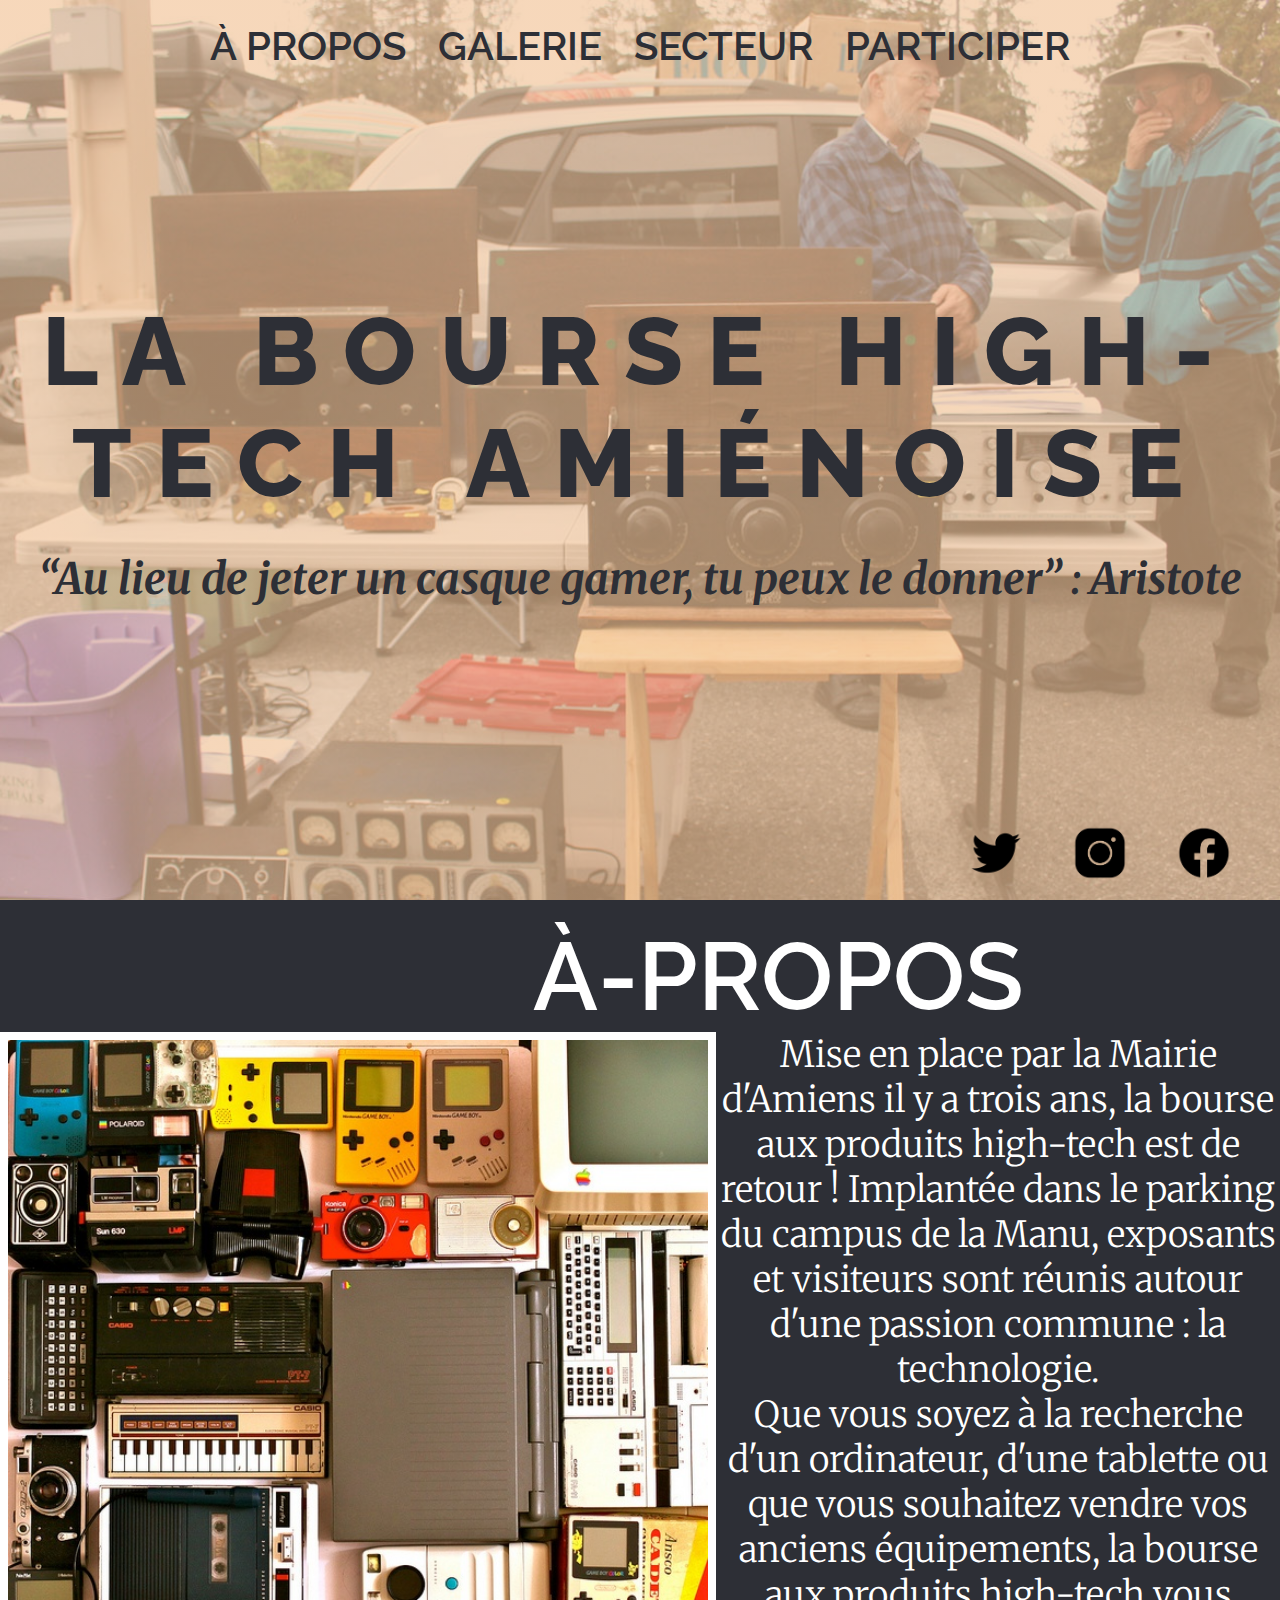
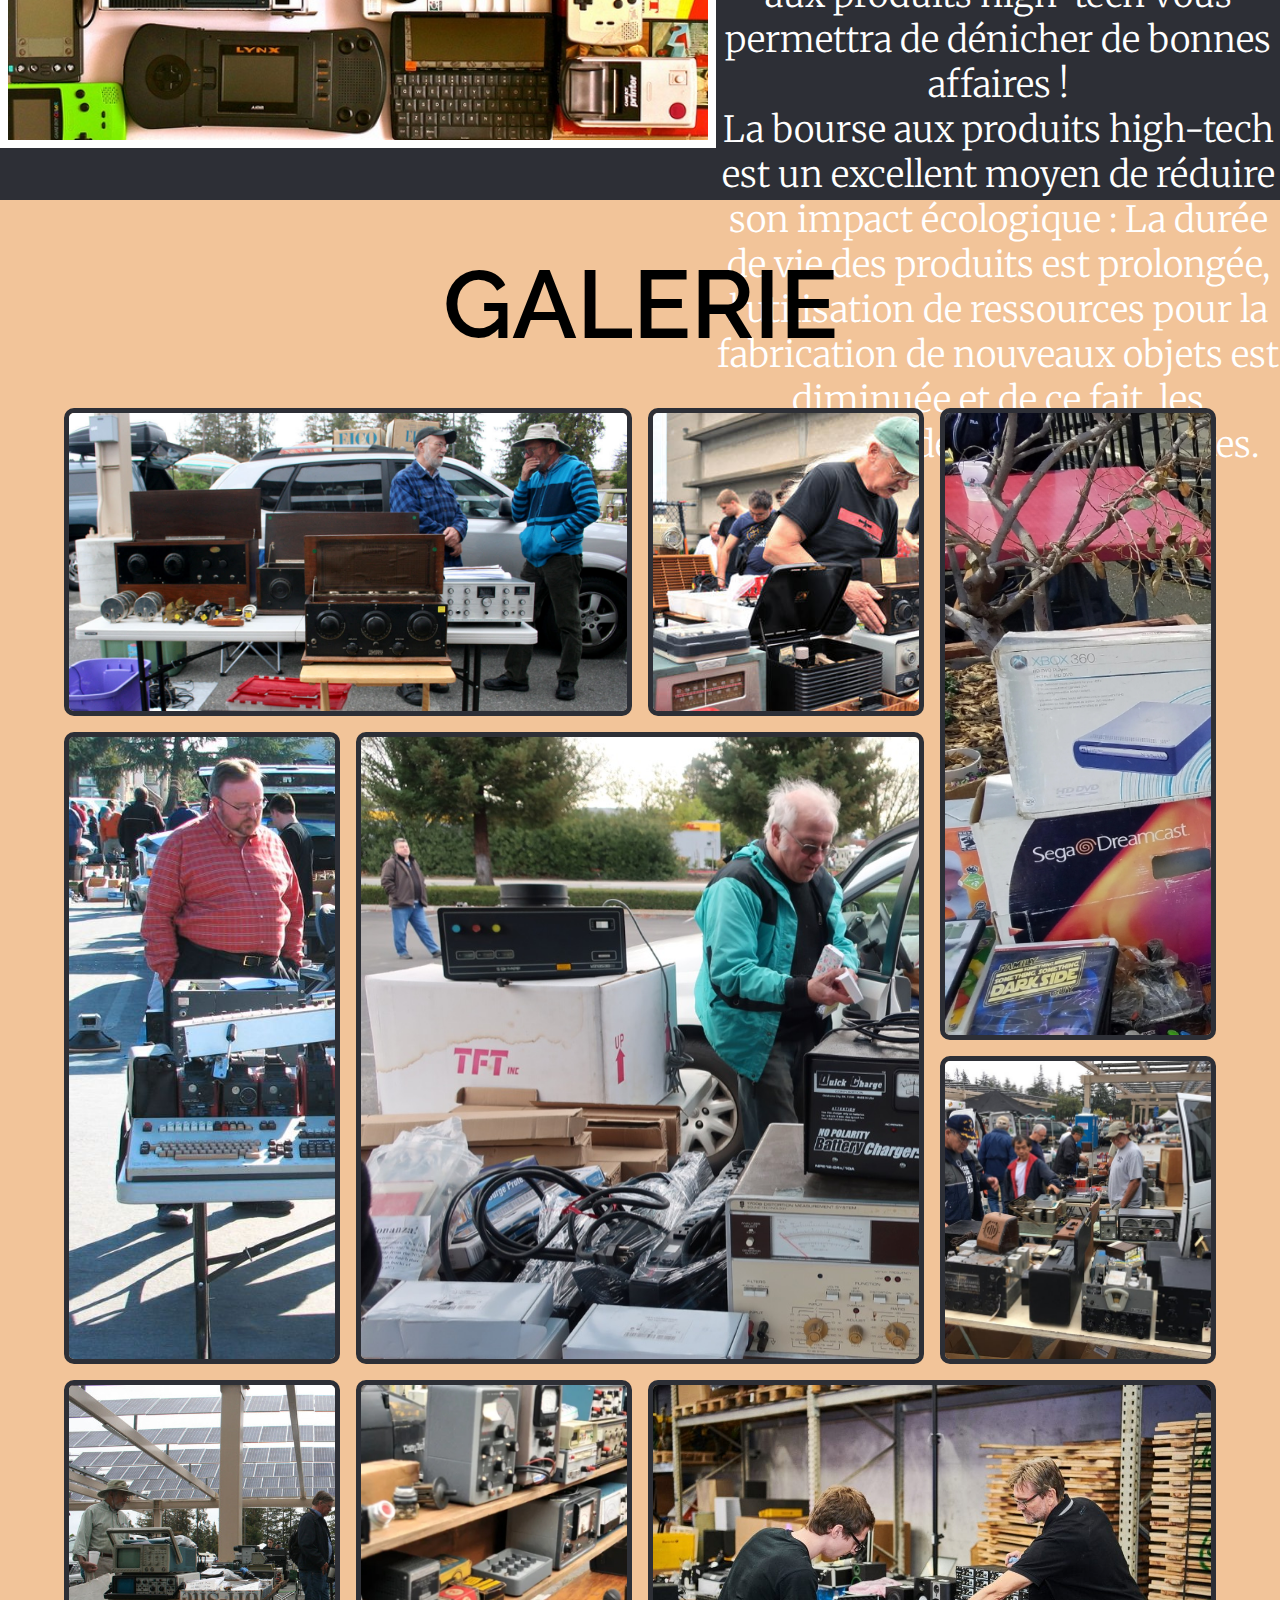
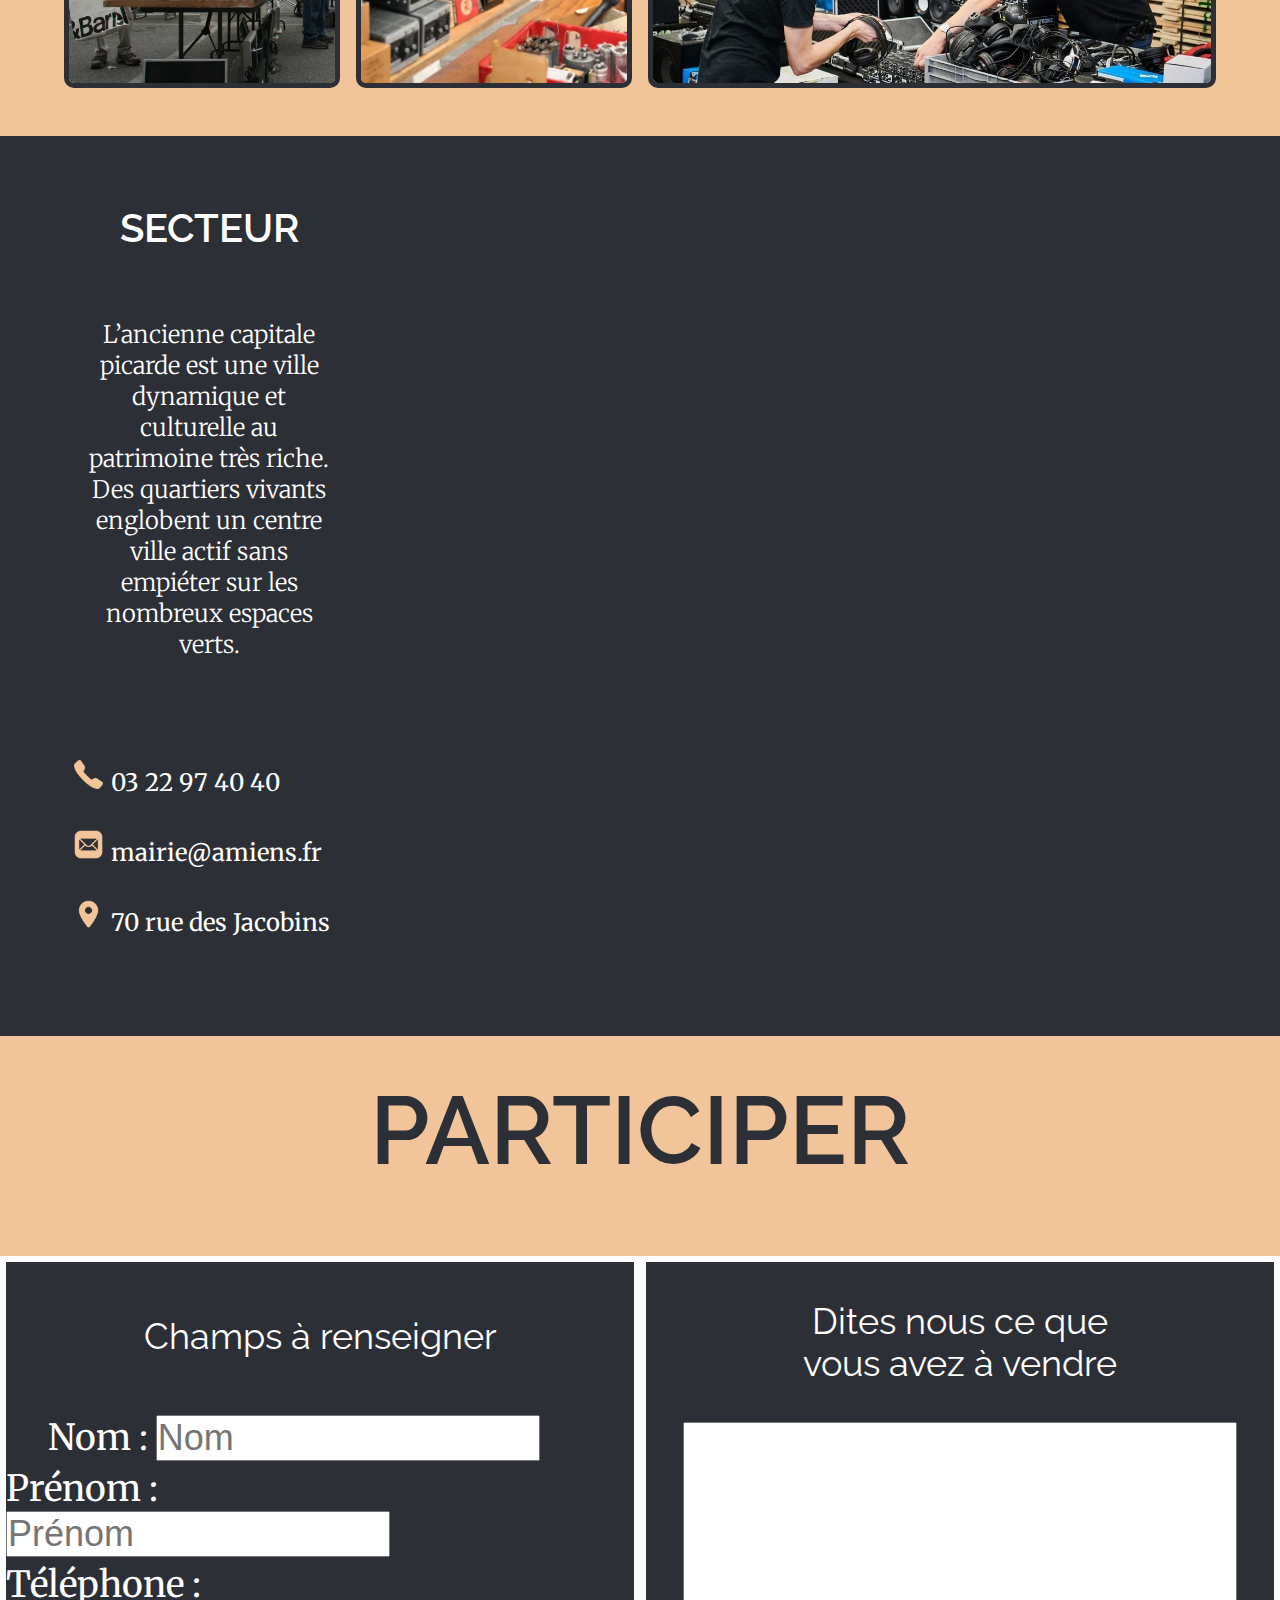
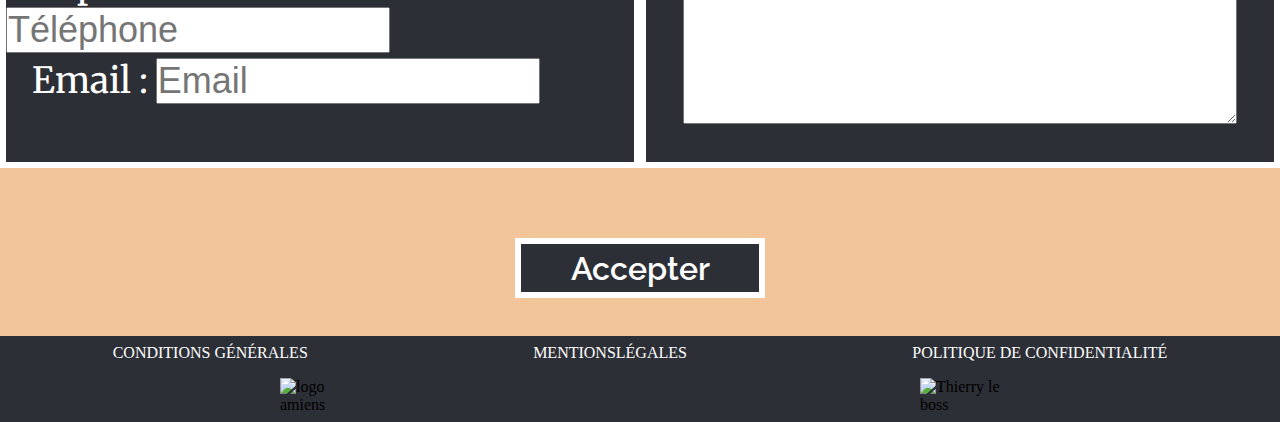
==== index.html @ cc08b1c6 "final" ====
<!DOCTYPE html>
<html lang="fr-Fr">
<head>
    <meta charset="UTF-8">
    <meta http-equiv="X-UA-Compatible" content="IE=edge">
    <meta name="viewport" content="width=device-width, initial-scale=1.0">
    <link rel="stylesheet" href="./public/assets/css/style.css">
    <link rel="stylesheet" media="screen and (max-width: 900px)" href="./public/assets/css/section1.css">
    <title>Bourse aux produits High Tech</title>
</head>
    <body>
        <header id="landing">
                <nav class="topNav">
                    <input id="menu-toggle" type="checkbox" />
                    <label class='menu-button-container' for="menu-toggle">
                    <div class='menu-button'></div>
                    </label>
                    <ul class="menu">
                        <li><a href="#info">À PROPOS</a></li>
                        <li><a href="#gallery">GALERIE</a></li>
                        <li><a href="#place">SECTEUR</a></li>
                        <li><a href="#form">PARTICIPER</a></li>
                    </ul>
                </nav>
            </div>
            <div class="headerContent">
                <div class="headerPos">
                    <h1>La bourse High-Tech Amiénoise</h1>
                    <p>“Au lieu de jeter un casque gamer, tu peux le donner” : Aristote</p>
                </div>
            </div>
            <div class="headerSocial">
                <a href="https://twitter.com/HightechAmiens" target="_blank"><img src="./public/assets/icons/social/twitter.png" alt="Twitter"></a>
                <a href="https://www.instagram.com/hightechamiens/" target="_blank"><img src="./public/assets/icons/social/instagram.png" alt="Instagram"></a>
                <a href="https://www.facebook.com/LaManuFormation/" target="_blank"><img src="./public/assets/icons/social/facebook.png" alt="Facebook"></a>
            </div>
        </header>  
        <main>
            <article class="info" id="info">
                <h2 class="titreH2">À-PROPOS</h2>
                <div class="infoContainer">
                    <img src="./public/assets/img/about.jpg" alt=""> 
                    <div class="infoText">
                        <p>Mise en place par la Mairie d'Amiens il y a trois ans, la bourse aux produits high-tech est de retour !
                        Implantée dans le parking du campus de la Manu, exposants et visiteurs sont réunis autour d'une passion commune : la technologie.</p>                        
                        <p>Que vous soyez à la recherche d'un ordinateur, d'une tablette ou que vous souhaitez vendre vos anciens équipements, la bourse aux 
                        produits high-tech vous permettra de dénicher de bonnes affaires !</p>            
                        <p>La bourse aux produits high-tech est un excellent moyen de réduire son impact écologique : La durée de vie des produits est prolongée, 
                        l'utilisation de ressources pour la fabrication de nouveaux objets est diminuée et de ce fait, les émissions de CO2 sont réduites.</p>
                    </div>
                </div>
            </article>
            <section class="gallery" id="gallery">
                <h2 class="sectionTitle">GALERIE</h2>
                <div class="grid">
                    <div class="img1 border"><img src="./public/assets/img/banner.jpg" alt="Image 1" title="Image 1"></div>                
                    <div class="img2 border"><img src="./public/assets/img/grid2.jpg" alt="Image 2" title="Image 2" class="h"></div>                
                    <div class="img3 border"><img src="./public/assets/img/grid3.jpg" alt="Image 3" title="Image 3"></div>                
                    <div class="img4 border"><img src="./public/assets/img/grid4.jpg" alt="Image 4" title="Image 4"></div>                
                    <div class="img5 border"><img src="./public/assets/img/grid5.jpg" alt="Image 5" title="Image 5"></div>                
                    <div class="img6 border"><img src="./public/assets/img/grid6.jpg" alt="Image 6" title="Image 6"></div>                
                    <div class="img7 border"><img src="./public/assets/img/grid7.jpg" alt="Image 7" title="Image 7"></div>                
                    <div class="img8 border"><img src="./public/assets/img/grid8.jpg" alt="Image 8" title="Image 8"></div>                
                    <div class="img9 border"><img src="./public/assets/img/grid9.jpg" alt="Image 9" title="Image 9"></div>
                </div>     
            </section>
            <article class="place" id="place">
                <div class="placeBox">    
                    <h2 class="titreH2">SECTEUR</h2>
                    <p>L’ancienne capitale picarde est une ville dynamique et culturelle au patrimoine très riche. Des quartiers vivants englobent un centre ville actif sans empiéter sur les nombreux espaces verts.</p>
                    <div class="placeInfo">
                        <ul>
                            <li><img src="./public/assets/icons/info/Phone.png" alt="Téléphone" title="Téléphone"> 03 22 97 40 40</li>
                            <li><img src="./public/assets/icons/info/Mail.png" alt="Mail" title="Mail"> mairie@amiens.fr</li>
                            <li><img src="./public/assets/icons/info/Location.png" alt="Adresse" title="Adresse"> 70 rue des Jacobins</li>
                        </ul>
                    </div>
                </div>
                <div class="placeMap"><iframe src="https://www.google.com/maps/embed?pb=!1m18!1m12!1m3!1d2570.46840546889!2d2.2992870158809566!3d49.890008835468336!2m3!1f0!2f0!3f0!3m2!1i1024!2i768!4f13.1!3m3!1m2!1s0x47e7857c0e87f5fb%3A0x37fb21b742d12b66!2sLa%20Manu%20-%20Ecole%20sup%C3%A9rieure%20des%20m%C3%A9tiers%20du%20num%C3%A9rique!5e0!3m2!1sfr!2sfr!4v1656078517726!5m2!1sfr!2sfr" width="900" height="700" style="border:0;" allowfullscreen="" loading="lazy" referrerpolicy="no-referrer-when-downgrade"></iframe></div>
            </article>
            <article class="form" id="form">
                <h2 class="titreH2">PARTICIPER</h2>
                <div class="formContainer">
                    <div class="formBox1">
                        <p>Champs à renseigner</p>
                        <div class="formLineBox">
                            <div class="formLine1">
                                <label for="lastname">Nom : </label>
                                <input type="text" placeholder="Nom" required><br>
                            </div>
                            <div class="formLine2">
                                <label for="name">Prénom : </label>
                                <input type="text" placeholder="Prénom" required><br>
                            </div>
                            <div class="formLine3">
                                <label for="mail">Téléphone : </label>
                                <input type="text" placeholder="Téléphone" required><br>
                            </div>
                            <div class="formLine4">
                                <label for="phone">Email : </label>
                                <input type="text" placeholder="Email" required><br>
                            </div>
                        </div>
                    </div>
                    <div class="formBox2">
                        <p>Dites nous ce que<br>vous avez à vendre</p>
                        <textarea name="" id="" cols="70" rows="20"></textarea>
                    </div>
                </div>
                <button class="accept">Accepter</button>
            </article>
        </main>
        <footer>
            <div class="footerLinks">
                <a href="" target="_blank">Conditions générales</a>
                <a href="" target="_blank">Mentionslégales</a>
                <a href="" target="_blank">Politique de confidentialité</a>
            </div>
            <div class="footerLogo">
                <img src="./public/assets/img/amienslogo.png" alt="logo amiens">
                <img src="./public/assets/icons/home/Thierry.png" alt="Thierry le boss">
            </div>
        </footer>
    </body>
</html>
---- public/assets/css/style.css ----
@import url('https://fonts.googleapis.com/css2?family=Merriweather:ital,wght@0,300;0,400;0,700;1,300;1,400;1,700&family=Raleway:ital,wght@0,300;0,400;0,500;0,600;0,700;0,800;1,300;1,400&display=swap');

/* 
font-family: 'Merriweather', serif;     wght: 300 400 700 1,300 1,400 1,700
font-family: 'Raleway', sans-serif;     wght: 300 400 500 600 700 800 1300
smartphone : 576px
tablette : 992px
desktop : 1200px
*/

:root {
    --colorTitle : #2d2f36; 
} 

* {
    margin: 0;
    padding: 0;
}

html {
    scroll-behavior: smooth;
}

                    /* RESSOURCE */

h1 {
    color: var(--colorTitle);
    font-family: 'Raleway', sans-serif;
    font-weight: 800;
    font-size: 6rem;
    text-align: center;
    letter-spacing: 0.25em;
    text-transform: uppercase;
}

h2 {
    font-family: 'Raleway', sans-serif;
    font-style: normal;
    font-weight: 600;
    font-size: 6rem;
}

.sectionTitle {
    padding-bottom: 3rem;
}

@media screen and (max-width: 900px) {
    .sectionTitle {
        padding-bottom: 1.5rem;
    }
}

                    /* HEADER */

/* Taille, mise en place du background et flex */

header {
    width: 100vw;
    height: 100vh;
    background-image: linear-gradient(to bottom, rgba(242, 196, 153, 0.67), rgba(242, 196, 153, 0.67)), url(../img/banner.jpg);
    background-repeat: no-repeat;
    background-size: cover;
}

/* Navbar */

.topNav {
    display: flex;
    flex-direction: row;
    justify-content: center;
    align-items: center;
    height: 10vh;
  }
  
.menu {
    display: flex;
    flex-direction: row;
    list-style-type: none;
}
  
.menu > li {
    margin: 0 1rem;
    overflow: hidden;
}

.menu li a {
    font-family: 'Raleway', sans-serif;
    font-style: normal;
    font-weight: 600;
    font-size: 2.5rem;
    text-decoration: none;
    color: var(--colorTitle);
}

.menu-button-container {
    display: none;
    height: 100%;
    width: 30px;
    cursor: pointer;
    flex-direction: column;
    justify-content: center;
    align-items: center;
}
  
#menu-toggle {
    display: none;
}
  
.menu-button,
.menu-button::before,
.menu-button::after {
    display: block;
    background-color: #fff;
    position: absolute;
    height: 4px;
    width: 30px;
    transition: transform 400ms cubic-bezier(0.23, 1, 0.32, 1);
    border-radius: 2px;
}
  
  .menu-button::before {
    content: '';
    margin-top: -8px;
  }
  
  .menu-button::after {
    content: '';
    margin-top: 8px;
  }
  
  #menu-toggle:checked + .menu-button-container .menu-button::before {
    margin-top: 0px;
    transform: rotate(405deg);
  }
  
  #menu-toggle:checked + .menu-button-container .menu-button {
    background: rgba(255, 255, 255, 0);
  }
  
  #menu-toggle:checked + .menu-button-container .menu-button::after {
    margin-top: 0px;
    transform: rotate(-405deg);
  }
  
@media (max-width: 700px) {
.topNav {
    display: flex;
    flex-direction: row;
    justify-content: flex-end;
    align-items: center;
    height: 10vh;
}

.menu-button-container {
    display: flex;
    align-items: flex-end;
}

.menu {
    position: absolute;
    top: 0;
    margin-top: 70px;
    left: 0;
    flex-direction: column;
    width: 100%;
    justify-content: center;
    align-items: center;
}

#menu-toggle ~ .menu li {
    height: 0;
    margin: 0;
    padding: 0;
    border: 0;
    transition: height 400ms cubic-bezier(0.23, 1, 0.32, 1);
}

#menu-toggle:checked ~ .menu li {
    height: 2.5em;
    padding: 0.5rem 0rem;
    transition: height 400ms cubic-bezier(0.23, 1, 0.32, 1);
}

.menu > li {
    display: flex;
    justify-content: center;
    margin: 0;
    padding: 0.5rem 0;
    width: 100%;
    color: white;
    background-color: rgba(242, 196, 153, 0.67);
}
}

/* Contenu du header  */

.headerContent {
    height: 80vh;
    display: flex;
    justify-content: center;
    align-items: center;
    flex-flow: row wrap;
}

.headerPos {
    display: flex;
    flex-flow: row wrap;
    align-items: center;
    justify-content: center;
}

.headerPos p {
    color: var(--colorTitle);
    font-family: 'Merriweather', serif;
    font-style: italic;
    font-weight: 700;
    font-size: 2.7rem;
    padding-top: 2rem;
    text-align: center;
}

/* Réseaux sociaux */

.headerSocial {
    height: 10vh;
    display: flex;
    justify-content: flex-end;
    align-items: center;
    margin-right: 3rem;
}

.headerSocial a {
    margin-left: 3rem;
}
/* Redimension des images */

.headerSocial a img {
    width: 3.5rem;
}

/* Media Screen  */

@media screen and (max-width: 900px) {
    h1 {
        font-size: 3rem;
        text-align: center;
    }

    h2 {
        font-size: 2.5rem;
        text-align: center;
    }

    .headerPos p{
        font-size: 2.5rem;
        text-align: center;
    }

    .topNav {
        display: flex;
        flex-direction: row;
        justify-content: flex-end;
        align-items: center;
        height: 10vh;
    }
    
    .menu-button-container {
        display: flex;
        align-items: flex-end;
        margin-right: 1.5rem;
    }
    
    .menu {
        position: absolute;
        top: 0;
        margin-top: 80px;
        left: 0;
        flex-direction: column;
        width: 100%;
        justify-content: center;
        align-items: center;
    }

    .menu li a {
        font-size: 2rem;
    }
    
    #menu-toggle ~ .menu li {
        height: 0;
        margin: 0;
        padding: 0;
        border: 0;
        transition: height 400ms cubic-bezier(0.23, 1, 0.32, 1);
    }
    
    #menu-toggle:checked ~ .menu li {
        height: 2.5em;
        padding: 0.5rem 0rem;
        transition: height 400ms cubic-bezier(0.23, 1, 0.32, 1);
    }
    
    .menu > li {
        display: flex;
        justify-content: center;
        align-items: center;
        margin: 0;
        width: 100%;
        opacity: 100%;
        background-color: rgba(242, 196, 153, 1);
    }

    .headerSocial {
        height: 10vh;
        display: flex;
        justify-content: flex-end;
        align-items: center;
        margin-right: 1.5rem;
    }
    
    .headerSocial a {
        margin-left: 1.5rem;
    }
    
    .headerSocial a img {
        width: 2.5rem;
    }
    }

                        /* GALERIE */
/* Taille et flex */
.gallery {
    background-color: #f2c499;
    display: flex;
    flex-direction: column;
    justify-content: space-evenly;
    align-items: center;
    padding: 3rem 0rem;
}

/* Container grid */
.grid {
    width: 90vw;
    height: 100vw;
    grid-template-columns: repeat(4, 1fr);
    grid-template-rows: repeat(4, 1fr);
    display: grid;
    gap: 1rem;
    grid-template-areas: 
    'img1 img1 img2 img3'
    'img4 img5 img5 img3'
    'img4 img5 img5 img6'
    'img7 img8 img9 img9';
}
    /* Specs grid par image */
.img1 {
    grid-area: img1;
    overflow: hidden;
}

.img2 {
    grid-area: img2;
    overflow: hidden;
}

.img3 {
    grid-area: img3;
    overflow: hidden;
}

.img4 {
    grid-area: img4;
    overflow: hidden;
}

.img5 {
    grid-area: img5;
    overflow: hidden;
}

.img6 {
    grid-area: img6;
    overflow: hidden;
}

.img7 {
    grid-area: img7;
    overflow: hidden;
}

.img8 {
    grid-area: img8;
    overflow: hidden;
}

.img9 {            
    grid-area: img9;
    overflow: hidden;
}       
/* Bordure et Arrondi */
.border {
    border: 5px solid var(--colorTitle);
    border-radius: 10px;
}
/* Dimension des images */
.grid img {
    height: 100%;
}
/* Dimension particulière pour 2 images */
.grid .img1 img {
    width: 100%;
    height: auto;
}

.grid .img9 img {
    width: 100%;
    height: auto;
}

@media screen and (max-width: 900px) {
    .gallery {
        padding: 1.5rem 0;
    }

    .grid {
        width: 90vw;
        height: 100vw;
        grid-template-columns: repeat(4, 1fr);
        grid-template-rows: repeat(3, 1fr);
        display: grid;
        gap: .5rem;
        grid-template-areas:
        'img4 img5 img5 img6'
        'img4 img5 img5 img6'
        'img7 img8 img9 img9';
    }
    
    .border {
        border: 2px solid var(--colorTitle);
        border-radius: 10px;
    }
    
    .grid .img1 img {
        width: 100%;
        height: auto;
    }
    
    .img1 {
        display: none;
    }
    
    .img2 {
        display: none;
    }
    
    .img3 {
        display: none;
    }
    
    .img4 {
        grid-area: img4;
        overflow: hidden;
    }
    
    .img5 {
        grid-area: img5;
        overflow: hidden;
    }
    
    .img6 {
        grid-area: img6;
        overflow: hidden;
    }
    
    .img7 {
        grid-area: img7;
        overflow: hidden;
    }
    
    .img8 {
        grid-area: img8;
        overflow: hidden;
    }
    
    .img9 {            
        grid-area: img9;
        overflow: hidden;
    }
}

.info {
    width: 100vw;
    height: 100vh;
    background-color: #2D2F36;
    display: flex;
    flex-direction: column;
}

.info {
    width: 100vw;
    height: 900px;
    background-color: #2D2F36;
    display: flex;
    flex-direction: column;
}
/* Titre */
.info h2 {
    color: white;
    align-self: flex-end;
    margin-right: 20%;
    margin-top: 20px;
}
/* Flex de l'image et de la box texte */
.infoContainer {
    display: flex;
    flex-direction: row;
    justify-content: space-evenly;
}
/* Taille et bordure de l'image */
.info img {
    height: 700px;
    border: 8px solid white;
}
/* Box des textes */
.infoText {
    width: 1100px;
    display: flex;
    flex-direction: column;
    justify-content: space-around;

}
/* Texte */
.info p {
    color: white;
    font-family: "Merriweather", serif;
    font-size: 36px;
    font-weight: 300;
    text-align: center;
}

* {
    padding: 0;
    margin: 0;
}

footer {
    height: auto;
    background-color: #2d2f36;
}

.footerLinks {
    height: 100%;
    display: flex;
    flex-flow: row wrap;
    justify-content: space-around;
    align-items: center;
    padding: .5rem 0;
}

.footerLinks a {
    text-decoration: none;
    text-transform: uppercase;
    font-size: 1rem;
    color: white;
}

.footerLogo {
    display: flex;
    justify-content: space-around;
    align-items: center;
    padding: .5rem 0;
}

.footerLogo img {
    width: 5rem;
    height: auto;
}

.thanksAll {
    display: flex;
    align-items: center;
    justify-content: center;
}

.thanksAll p {
    color: white;
    text-transform: uppercase;

}

@media screen and (max-width: 900px) {
    .footerLinks {
        display: flex;
        flex-flow: row wrap;
        justify-content: center;
        align-items: center;
    }

    .footerLinks a {
        width: 100%;
        text-align: center;
        font-size: 1rem;
        padding-top: .5rem;
    }
    .thanksAll p {
        font-size: .5rem;
    }
}

                    /* SECTEUR */
/* Background et flex */
.place {
    height: 100vh;
    background-color: #2d2f36;
    display: flex;
    flex-direction: row;
    justify-content: center;
    flex-wrap: nowrap;
}
/* Container des textes et cartes */
.placeBox {
    width: 40%;
    height: auto;
    display: flex;
    align-items: center;
    flex-direction: column;
    justify-content: space-evenly;
}
/* Titre */
.place h2 {
    font-size: 2.5rem;
    color: white;
}
/* Paragraphe */
.place p {
    width: 60%;
    color: white;
    font-family: "Merriweather", serif;
    font-size: 1.5rem;
    font-weight: 30;
    text-align: center;
}
/* Liste */
.placeInfo li{
    margin: 30px;
}
/* Style de la liste */
.placeInfo ul {
    list-style: none;
    color: white;
    font-family: "Merriweather", serif;
    font-size: 1.5rem;
    /* font-weight: 600; */
}
/* Taille des images de contact */
.place .placeBox .placeInfo ul li img {
    width: 12%;
}
.placeMap {
    padding: 5%;
    width: 70%;
    height: auto;
}
iframe {
    height: 100%;
    width: 100%;
}

@media (max-width:900px) {
    .place {
        height: 100vh;
        width: 100vw;
        flex-wrap: wrap;
    }
    .placeBox {
        width: 90%;
        display: flex;
        align-items: center;
        flex-direction: column;
        justify-content: space-evenly;
    }
    .place h2 {
        font-size: 2rem;
        color: white;
    }
    .place p {
        width: 90vw;
        color: white;
        font-family: "Merriweather", serif;
        font-size: 1.1rem;
        font-weight: 30;
        text-align: center;
    }
    .placeInfo ul {
        list-style: none;
        color: white;
        font-family: "Merriweather", serif;
        font-size: 1rem;
        margin-left: 25px;
    }
    .placeInfo li{
        margin-left: 5px;
    }
    .placeMap {
        padding: 5%;
        width: 90%;
        height: auto;
    }
    .place .placeBox .placeInfo ul li img {
        width: 12%;
        padding-right: 4px;
    }
}
.form {
    height: 900px;
    background-color: #f2c499;
    display: flex;
    flex-direction: column;
    justify-content: space-around;
    align-items: center;
}
/* Titre */
.form h2 {
    color: #2d2f36;
}
/* Container des 2 box */
.formContainer {
    height: 500px;
    width: 100%;
    display: flex;
    flex-direction: row;
    justify-content: space-around;
    align-items: center;
}
/* Style et flex de la premiere box */
.formBox1 {
    height: 500px;
    width: 760px;
    background-color: #2d2f36;
    border: 6px solid white;
    display: flex;
    flex-direction: column;
    justify-content: space-evenly;
}
/* Style et flex de la deuxieme box */
.formBox2 {
    height: 500px;
    width: 760px;
    background-color: #2d2f36;
    border: 6px solid white;
    display: flex;
    flex-direction: column;
    justify-content: space-evenly;
    align-items: center;
}
/* Style des titres des box */
.form p {
    color: white;
    font-family: "Raleway", serif;
    font-size: 36px;
    font-weight: 400;
    text-align: center;
}
/* Style des info */
.form label {
    font-size: 36px;
    color: white;
    font-family: "Merriweather", serif;
    font-size: 36px;
    font-weight: 400;
}

.form input {
    font-size: 36px;
    width: 380px;
}

.formLineBox {
    height: 300px;
    width: 85%;
    display: flex;
    flex-direction: column;
    align-items: flex-end;
    justify-content: space-evenly;
}

.form textarea {
    width: 88%;
    height: 60%;
    font-size: 30px;
    color: #757575;
}

.accept {
    width: 250px;
    height: 60px;
    font-family: 'Raleway', sans-serif;
    font-style: normal;
    font-weight: 600;
    font-size: 2rem;
    color: white;
    text-align: center;
    background-color: #2d2f36;
    border: 6px solid white;
    text-decoration: none;
}

/* formulaire */
@media screen and (max-width: 900px) {

.form {
    height: 100vh;
    background-color: #f2c499;
    display: flex;
    flex-direction: column;
    justify-content: space-around;
    align-items: center;
}
/* Titre */
.form h2 {
    color: #2d2f36;
}
/* Container des 2 box */
.formContainer {
    height: auto;
    width: 100%;
    display: flex;
    flex-wrap: wrap;

}
/* Style et flex de la premiere box */
.formBox1 {
    height: auto;
    width: 90%;
    height: 35vh;
    background-color: #2d2f36;
    border: 6px solid white;
    margin-bottom: 2%;

}
/* Style et flex de la deuxieme box */
.formBox2 {
    height: 35vh;
    width: 90%;
    background-color: #2d2f36;
    border: 6px solid white;
    display: flex;
    margin-top: 2%;
}
/* Style des titres des box */
.form p {
    color: white;
    font-family: "Raleway", serif;
    font-size: 24px;
    font-weight: 400;
    text-align: center;
}
/* Style des info */
.form label {
    font-size: 16px;
    color: white;
    font-family: "Merriweather", serif;
    font-weight: 400;
}

.form input {
    width: 80%;
    font-size: 16px;

}

.formLineBox {
    width: 50%;
    align-self: center;
}

.form textarea {
    width: 88%;
    height: 60%;
    font-size: 30px;
    color: #757575;
}

.accept {
    width: 150px;
    height: 50px;
    font-family: 'Raleway', sans-serif;
    font-style: normal;
    font-weight: 600;
    font-size: 1rem;
    color: white;
    text-align: center;
    background-color: #2d2f36;
    border: 6px solid white;
    text-decoration: none;
}

.titreH2 {
    font-size: 60px;
    padding-top: 2%;
    padding-bottom: 1%;
}
}
---- public/assets/css/section1.css ----
.info {
    width: 100vw;
    height: auto;
    background-color: #2D2F36;
    display: flex;
    flex-direction: column;
}
/* Titre */
.info h2 {
    color: white;
    display: flex;
    flex-wrap: wrap;
    font-size: 60px;
    align-self: center;
    margin-right: 0%;
    margin-left: 0%;
    margin-top: 0%;
}
/* Flex de l'image et de la box texte */
.infoContainer {
    display: flex;
    flex-wrap: wrap;
    justify-content: center;
}
/* Taille et bordure de l'image */
.info img {
    height: 40vh;
    border: 8px solid white;
    width: 100%;
    object-fit: cover;
}
/* Box des textes */
.infoText {
    width: 90%;
    height: auto;
    text-align: center;
}
/* Texte */
.info p {
    color: white;
    font-family: "Merriweather", serif;
    font-size: 13px;
    font-weight: 300;
    text-align: center;  
    height: auto;
    padding: 1.5rem 0;
}
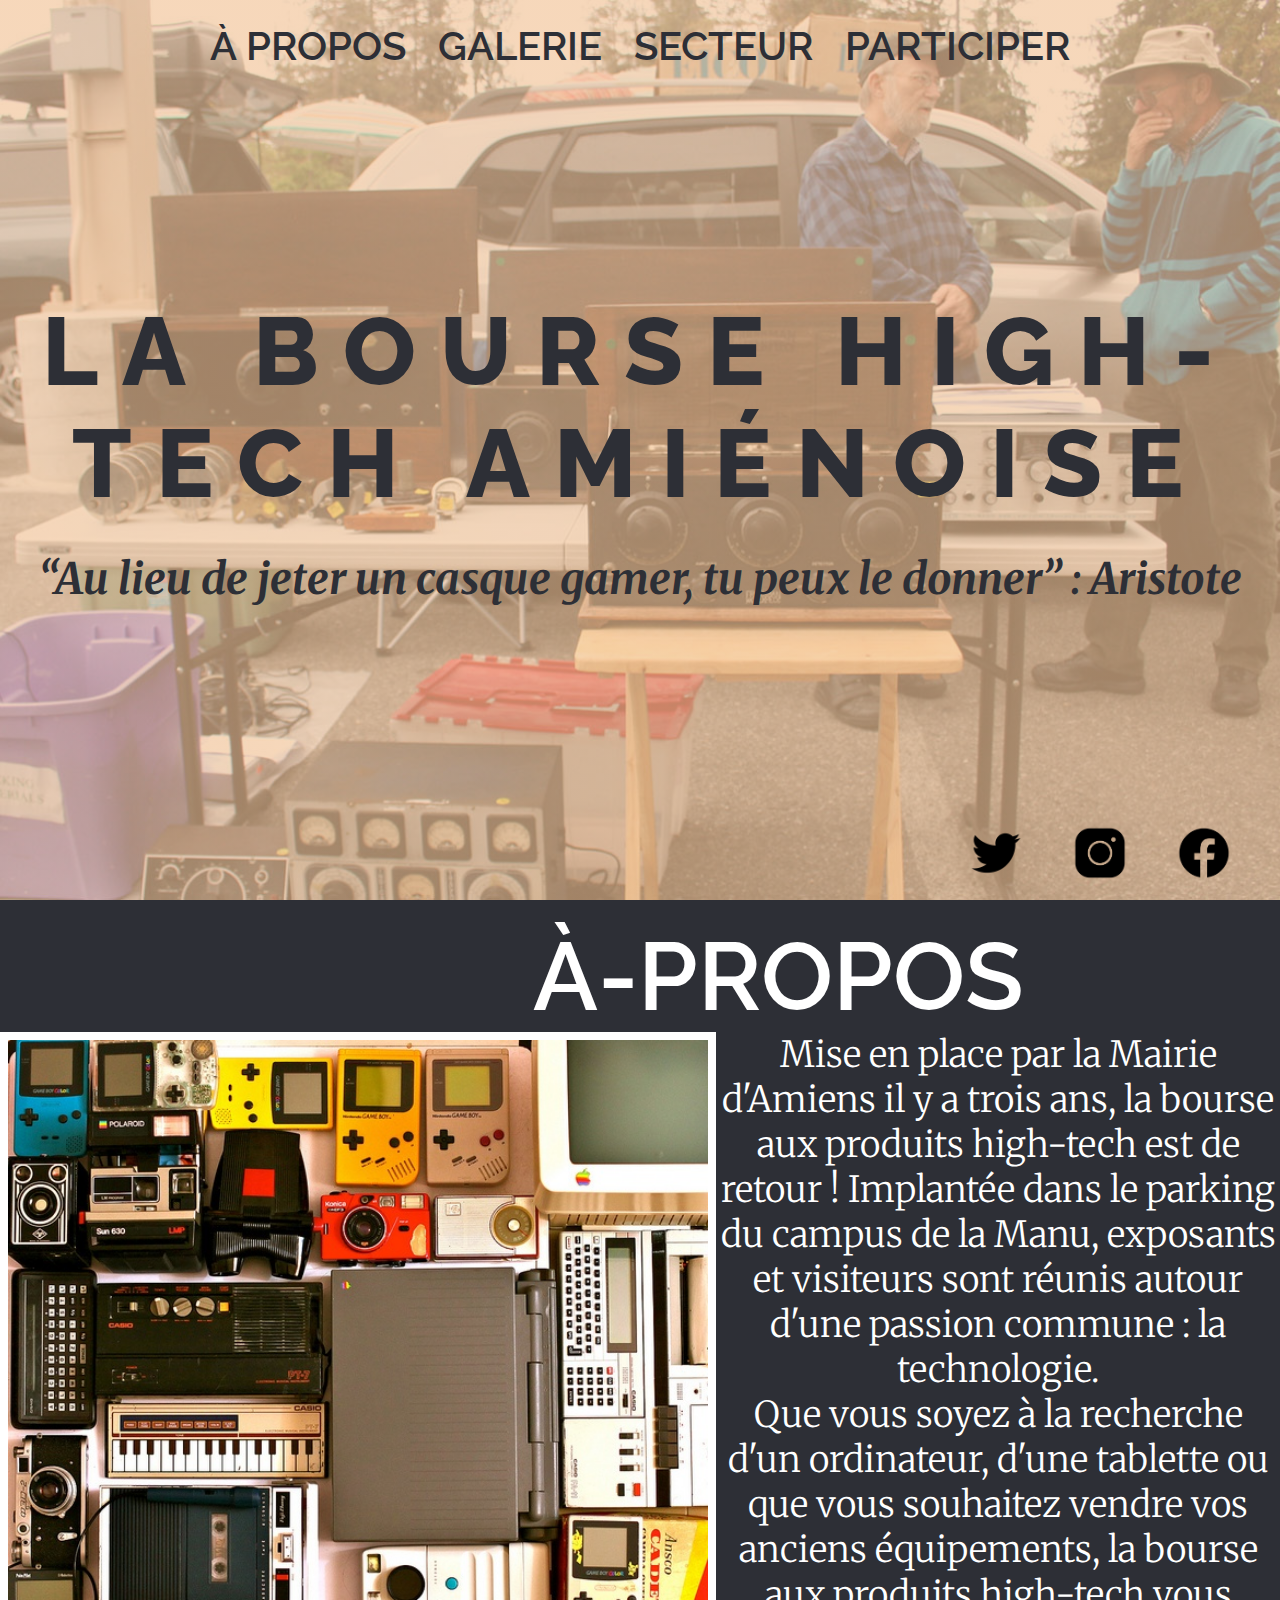
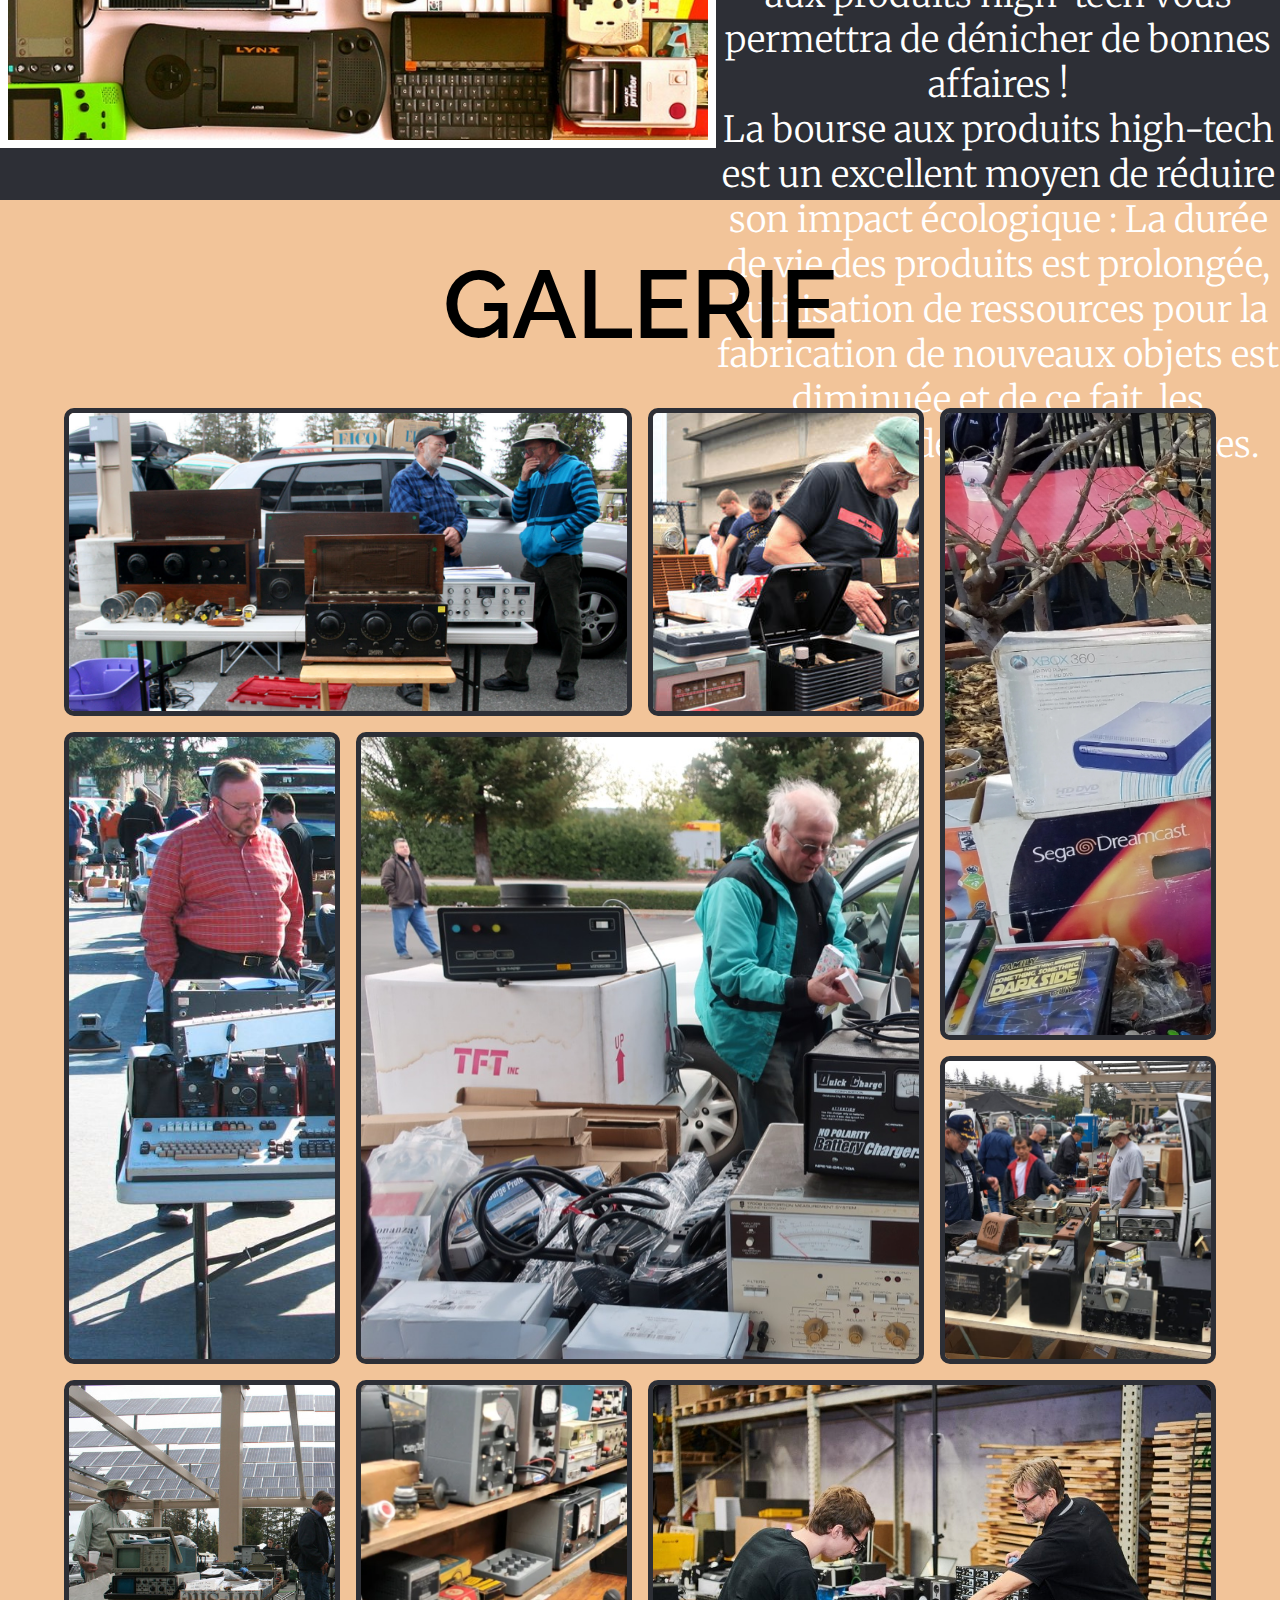
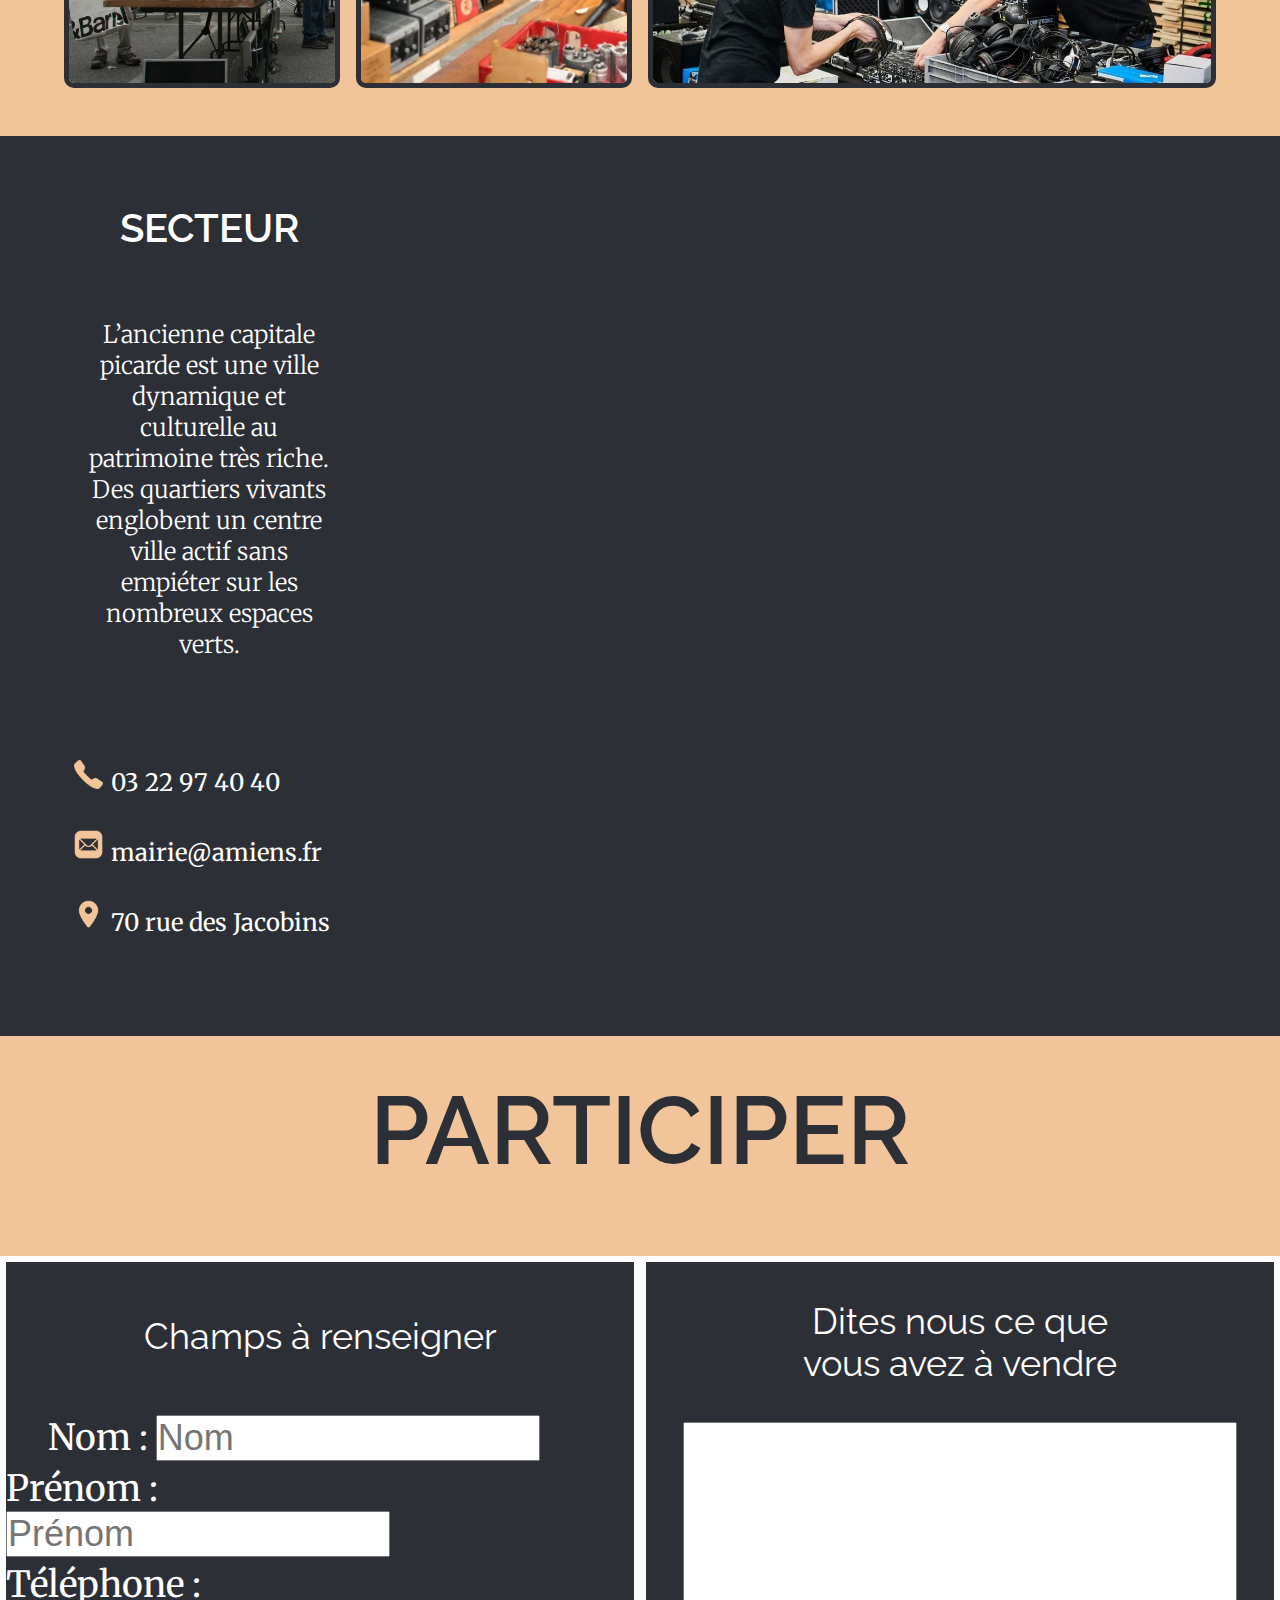
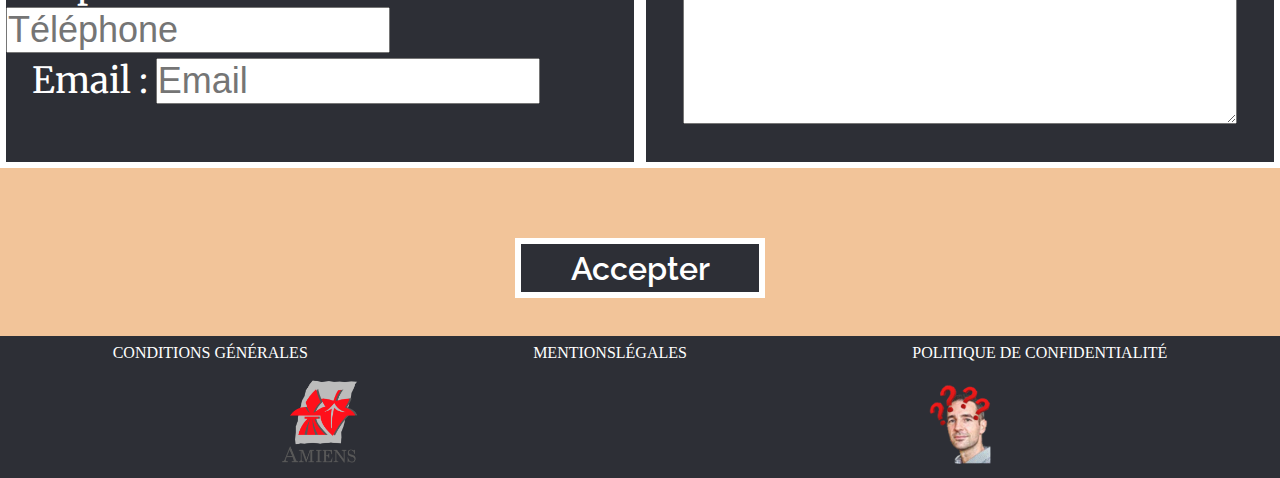
==== commit 17f63da5: "oui" ====
--- a/index.html
+++ b/index.html
@@ -117,8 +117,8 @@
                 <a href="" target="_blank">Politique de confidentialité</a>
             </div>
             <div class="footerLogo">
-                <img src="./public/assets/img/amienslogo.png" alt="logo amiens">
-                <img src="./public/assets/icons/home/Thierry.png" alt="Thierry le boss">
+                <img src="./public/assets/img/amiensLogo.png" alt="logo amiens">
+                <img src="./public/assets/icons/home/thierry.png" alt="Thierry le boss">
             </div>
         </footer>
     </body>
